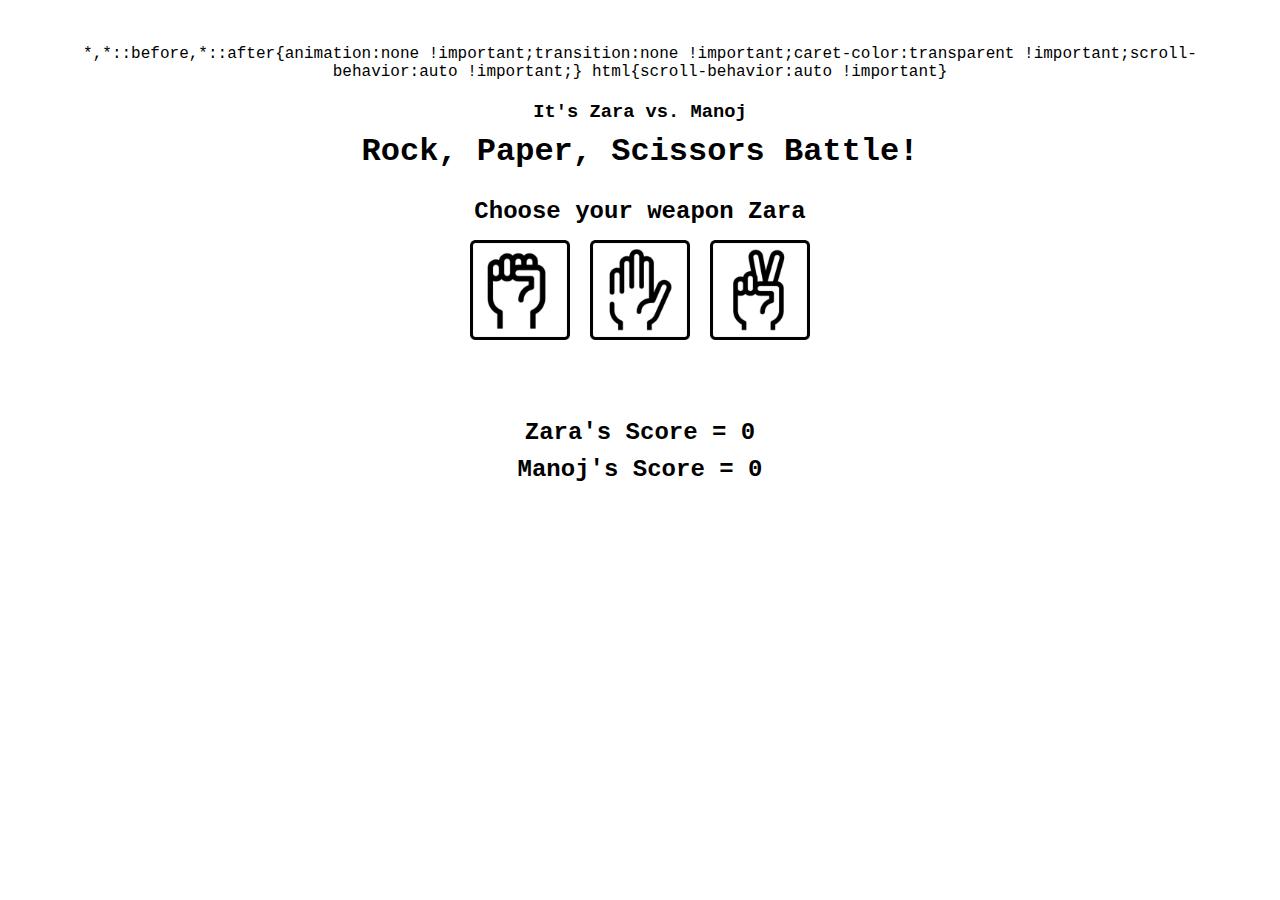
==== gamePage.html @ e96f799c "finalize this project" ====
<!DOCTYPE html>
<html lang="en">
    <head>
        <meta charset="utf-8">
        <meta name="viewport" content="width=device-width, initial-scale=1.0">
        <link rel="stylesheet" href="gamePage.css">
        <title>Rock, Paper and Scissors</title>
    </head>
    <body>
        <h3>It's Zara vs. Manoj</h3>
        <h1>Rock, Paper, Scissors Battle!</h1>
        
    <br>
        <h2>Choose your weapon Zara</h2>
        <div class="container">
            <input type="image" src="./images/rock.png" id="rockImage" onclick="playRock()">
            <input type="image" src="./images/paper.png" id="paperImage" onclick="playPaper()">
            <input type="image" src="./images/scissors.png" id="scissorsImage" onclick="playScissors()">
        </div>
    </br>

    <p id="paragraph"></p>

    <br>
    <br>
    <h2 id="your-Score"></h2>
    <h2 id="manoj-Score"></h2>
    </br>
    </br>

    <p id="finalResult"></p>

    <h4 id="refreshInstruction"></h4>


    <audio id="audioOfRock" src="./sound/click.mp3"></audio>
    <audio id="audioOfPaper" src="./sound/click.mp3"></audio>
    <audio id="audioOfScissors" src="./sound/click.mp3"></audio>
    <script src="./script.js"></script>

    </body>
</html>
---- gamePage.css ----
title,
script {
    display: none;
}

* {
    font-family: 'Courier New', Courier, monospace;
    text-align: center;
    margin: 5px 10px 5px 10px;
    display: flex;
    flex-direction: column;
    justify-content: space-between;
    align-items: center;
}

.container {
    display: flex;
    flex-direction: row;
}

#rockImage,
#paperImage,
#scissorsImage {
    width: 100px;
    height: auto;
}

p {
    font-size: large;
    font-weight: bold;
}

#finalResult {
    color: white;
    background-color: black;
    border-radius: 2px;
}
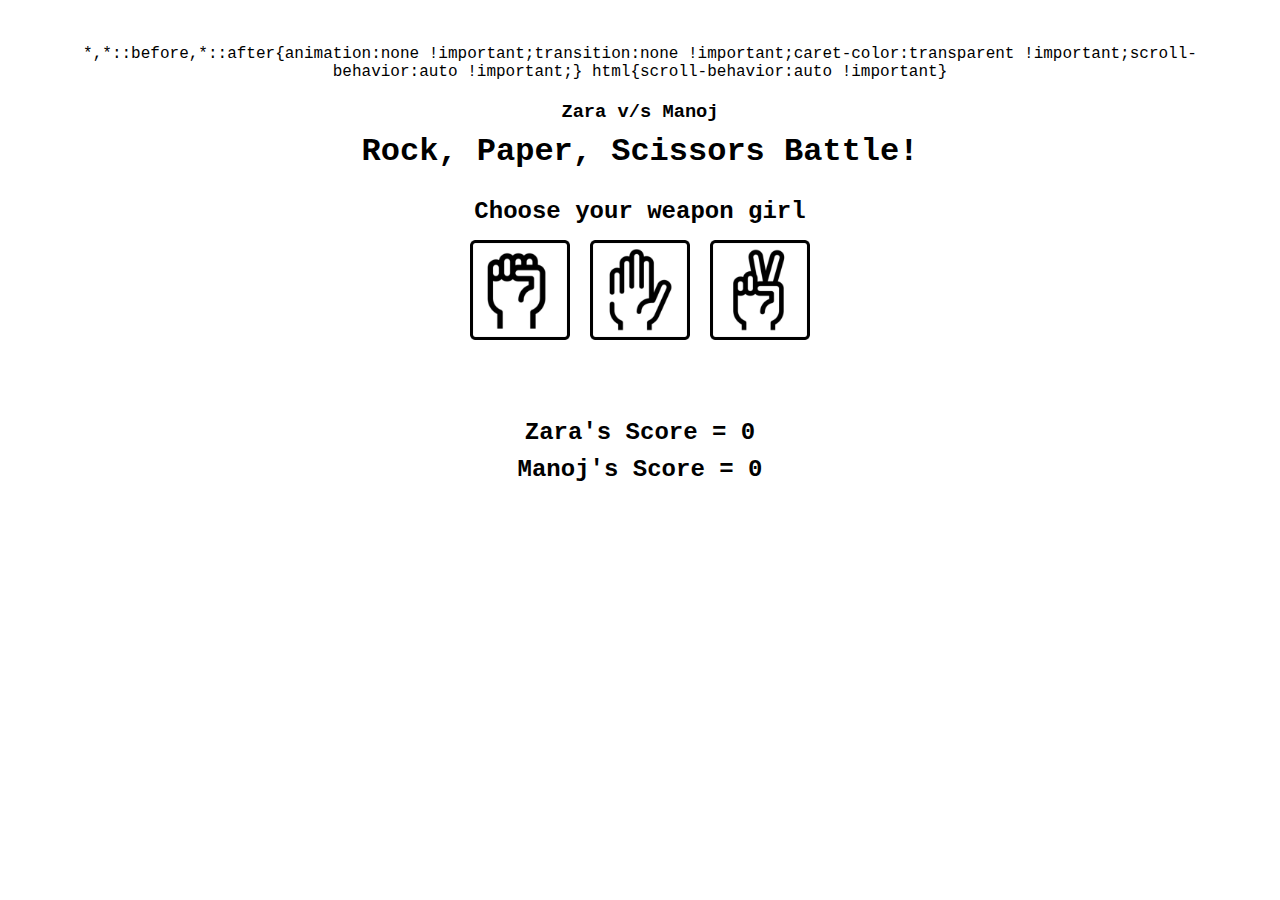
==== commit f3d92c51: "make small changes in the html" ====
--- a/gamePage.html
+++ b/gamePage.html
@@ -7,15 +7,15 @@
         <title>Rock, Paper and Scissors</title>
     </head>
     <body>
-        <h3>It's Zara vs. Manoj</h3>
+        <h3>Zara v/s Manoj</h3>
         <h1>Rock, Paper, Scissors Battle!</h1>
         
     <br>
-        <h2>Choose your weapon Zara</h2>
+        <h2>Choose your weapon girl</h2>
         <div class="container">
-            <input type="image" src="./images/rock.png" id="rockImage" onclick="playRock()">
-            <input type="image" src="./images/paper.png" id="paperImage" onclick="playPaper()">
-            <input type="image" src="./images/scissors.png" id="scissorsImage" onclick="playScissors()">
+            <input type="image" src="./images/rock.png" id="rockImage" onclick="playRock();disableImage();">
+            <input type="image" src="./images/paper.png" id="paperImage" onclick="playPaper();disableImage();">
+            <input type="image" src="./images/scissors.png" id="scissorsImage" onclick="playScissors();disableImage();">
         </div>
     </br>
 
@@ -30,7 +30,9 @@
 
     <p id="finalResult"></p>
 
-    <h4 id="refreshInstruction"></h4>
+    <br>
+    <h5 id="refreshInstruction"></h5>
+    </br>
 
 
     <audio id="audioOfRock" src="./sound/click.mp3"></audio>
--- a/gamePage.css
+++ b/gamePage.css
@@ -11,6 +11,10 @@
     flex-direction: column;
     justify-content: space-between;
     align-items: center;
+}
+
+h3 {
+    text-align: center;
 }
 
 .container {
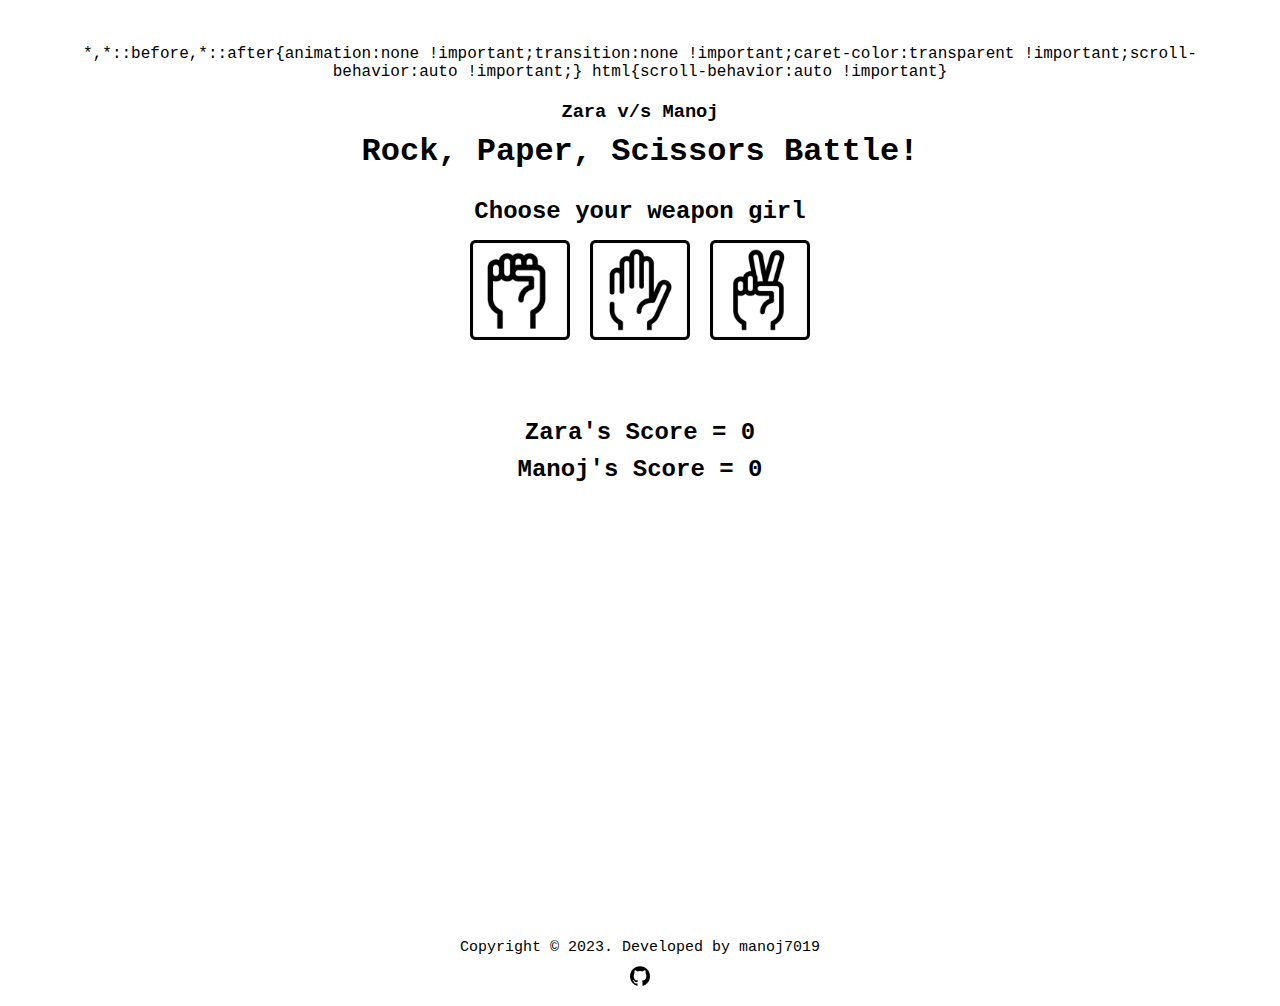
==== commit 591626fa: "add copyright line and github icon at footer" ====
--- a/gamePage.html
+++ b/gamePage.html
@@ -40,5 +40,10 @@
     <audio id="audioOfScissors" src="./sound/click.mp3"></audio>
     <script src="./script.js"></script>
 
+    <footer>
+        <p id="footerText">Copyright © 2023. Developed by manoj7019</p>
+        <img id="githubIcon2"src="./images/github-logo.png">
+    </footer>
+
     </body>
 </html>--- a/gamePage.css
+++ b/gamePage.css
@@ -38,4 +38,24 @@
     color: white;
     background-color: black;
     border-radius: 2px;
+}
+
+body {
+    min-height: 100vh;
+    display: flex;
+    flex-direction: column;
+}
+
+footer {
+    margin-top: auto;
+}
+
+#footerText {
+    font-size: 15px;
+    font-weight: normal;
+}
+
+#githubIcon2 {
+    height: 20px;
+    width: auto;
 }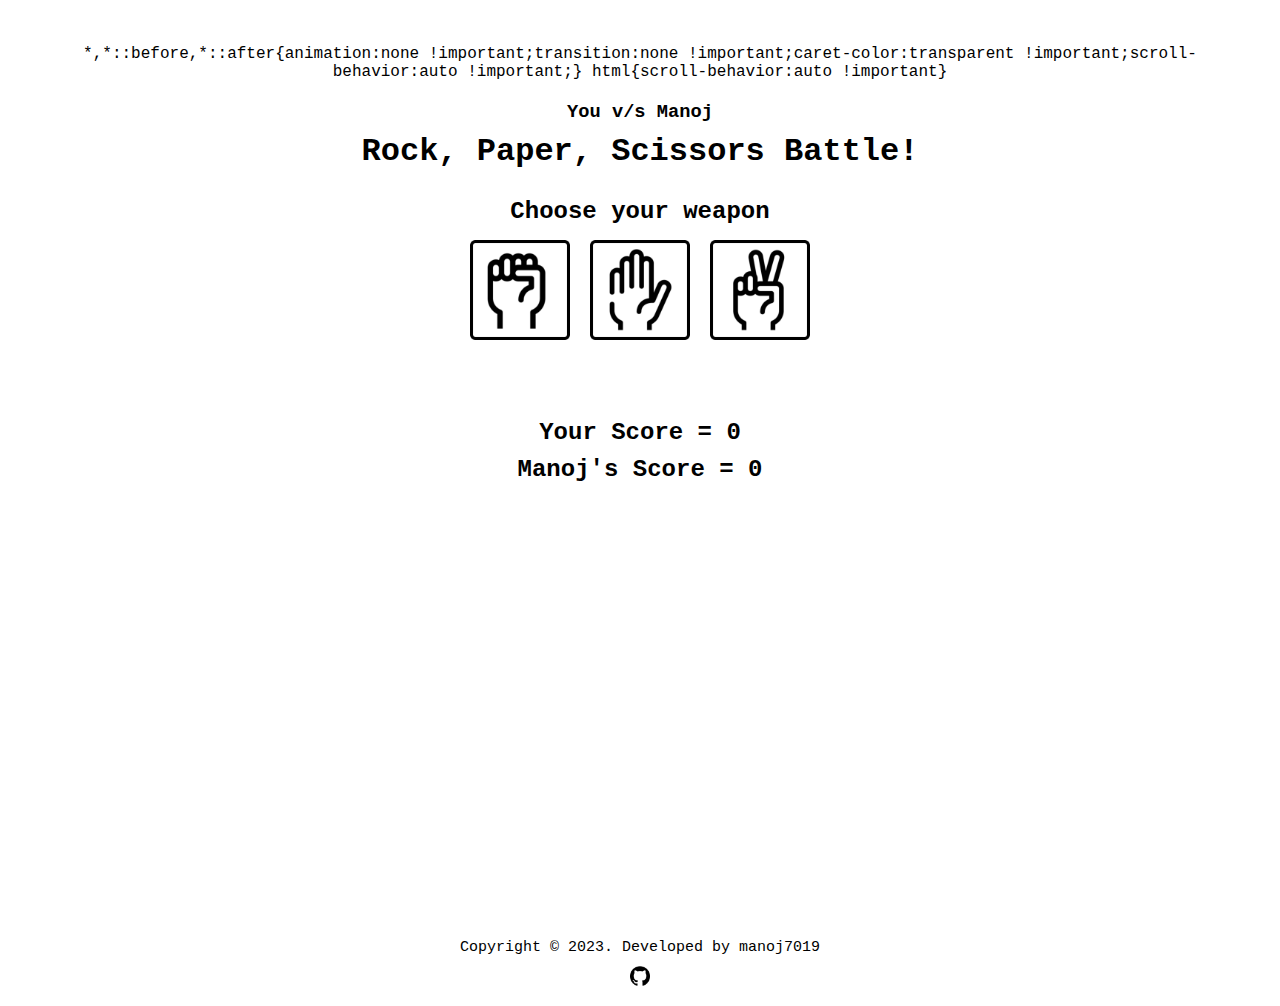
==== commit c131dcf5: "replace the name 'zara' with 'you'" ====
--- a/gamePage.html
+++ b/gamePage.html
@@ -7,11 +7,11 @@
         <title>Rock, Paper and Scissors</title>
     </head>
     <body>
-        <h3>Zara v/s Manoj</h3>
+        <h3>You v/s Manoj</h3>
         <h1>Rock, Paper, Scissors Battle!</h1>
         
     <br>
-        <h2>Choose your weapon girl</h2>
+        <h2>Choose your weapon</h2>
         <div class="container">
             <input type="image" src="./images/rock.png" id="rockImage" onclick="playRock();disableImage();">
             <input type="image" src="./images/paper.png" id="paperImage" onclick="playPaper();disableImage();">
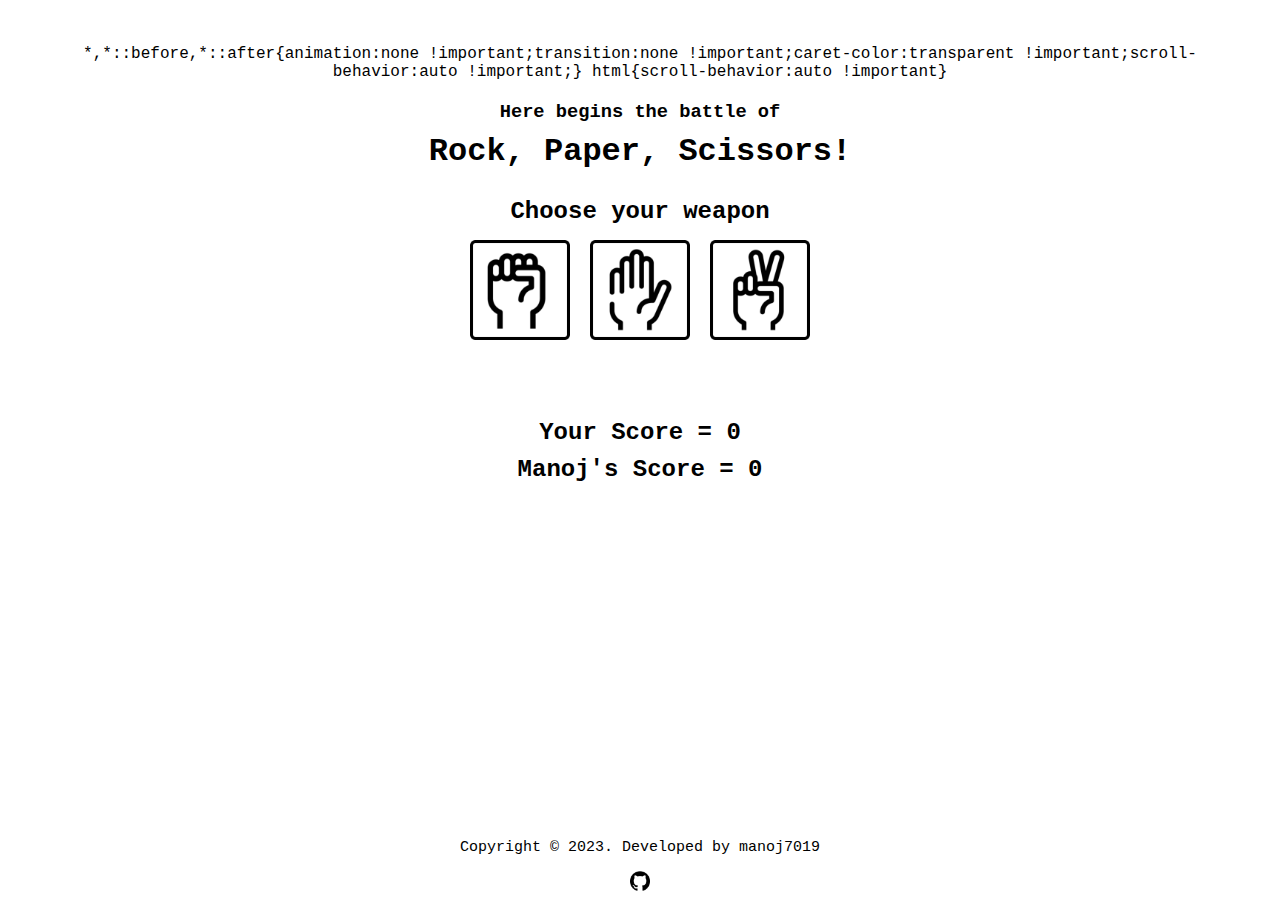
==== commit c5408a26: "update githubIcon and min-height of body css(90vh)" ====
--- a/gamePage.html
+++ b/gamePage.html
@@ -7,8 +7,8 @@
         <title>Rock, Paper and Scissors</title>
     </head>
     <body>
-        <h3>You v/s Manoj</h3>
-        <h1>Rock, Paper, Scissors Battle!</h1>
+        <h3>Here begins the battle of</h3>
+        <h1>Rock, Paper, Scissors!</h1>
         
     <br>
         <h2>Choose your weapon</h2>
@@ -42,7 +42,7 @@
 
     <footer>
         <p id="footerText">Copyright © 2023. Developed by manoj7019</p>
-        <img id="githubIcon2"src="./images/github-logo.png">
+        <a href="https://github.com/manoj7019"><img id="githubIcon2"src="./images/github-logo.png"></a>
     </footer>
 
     </body>
--- a/gamePage.css
+++ b/gamePage.css
@@ -41,7 +41,7 @@
 }
 
 body {
-    min-height: 100vh;
+    min-height: 90vh;
     display: flex;
     flex-direction: column;
 }
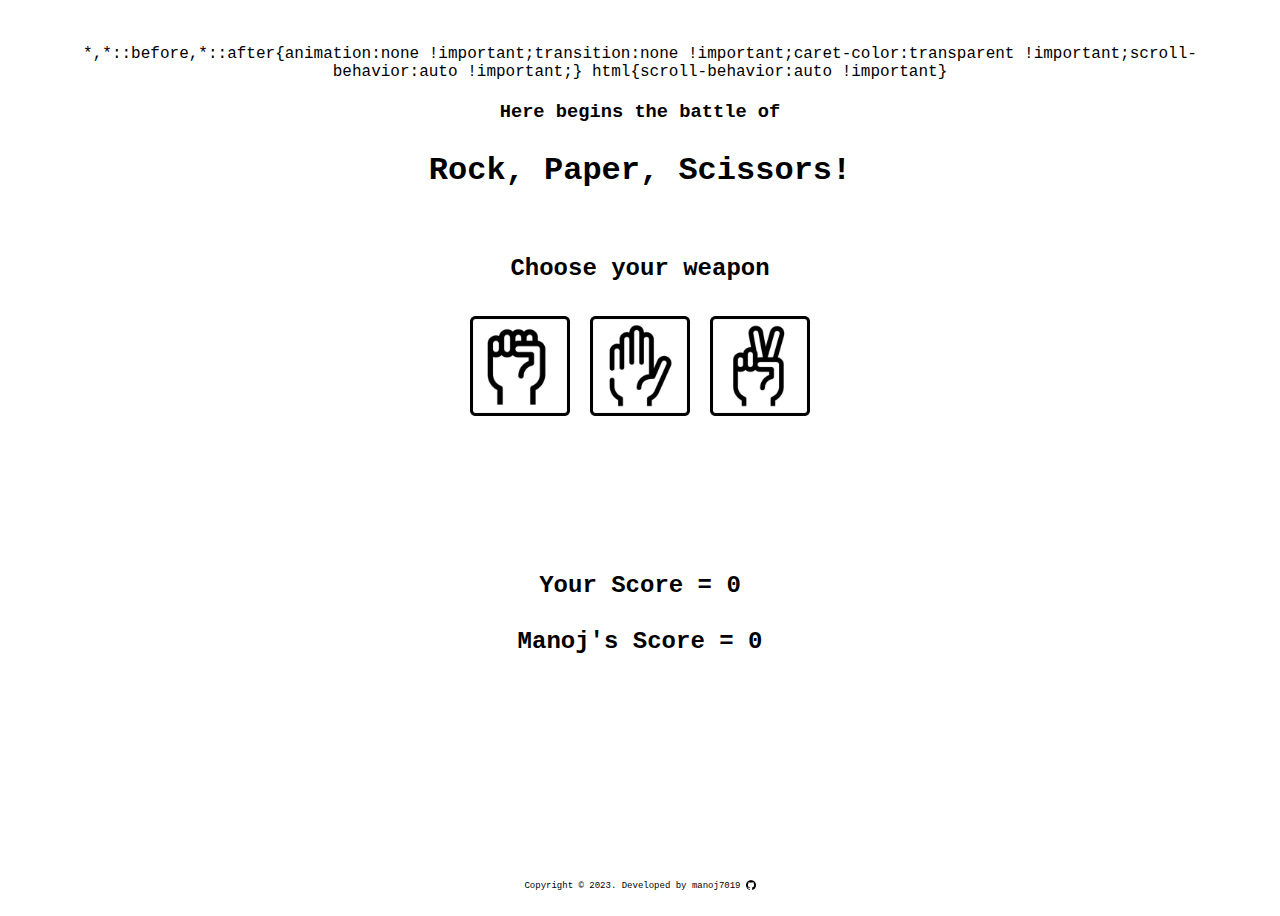
==== commit 6c991f55: "align the foot text and icon" ====
--- a/gamePage.html
+++ b/gamePage.html
@@ -41,8 +41,12 @@
     <script src="./script.js"></script>
 
     <footer>
-        <p id="footerText">Copyright © 2023. Developed by manoj7019</p>
-        <a href="https://github.com/manoj7019"><img id="githubIcon2"src="./images/github-logo.png"></a>
+        <div class="copyright">
+            <p class="copyright-text">Copyright © 2023. Developed by manoj7019</p>
+            <a class="github-icon" href="https://github.com/manoj7019">
+            <img class="githubIcon" src="./images/github-logo.png">
+            </a>
+        </div>
     </footer>
 
     </body>
--- a/gamePage.css
+++ b/gamePage.css
@@ -46,16 +46,22 @@
     flex-direction: column;
 }
 
-footer {
-    margin-top: auto;
+.copyright {
+    display: flex;
+    flex-direction: row;
+    align-items: center;
 }
 
-#footerText {
-    font-size: 15px;
+.copyright-text {
+    font-size: 9px;
     font-weight: normal;
 }
 
-#githubIcon2 {
-    height: 20px;
+.github-icon {
+    margin: -2px 0px 0px -15px;
+}
+
+.githubIcon {
+    height: 10px;
     width: auto;
 }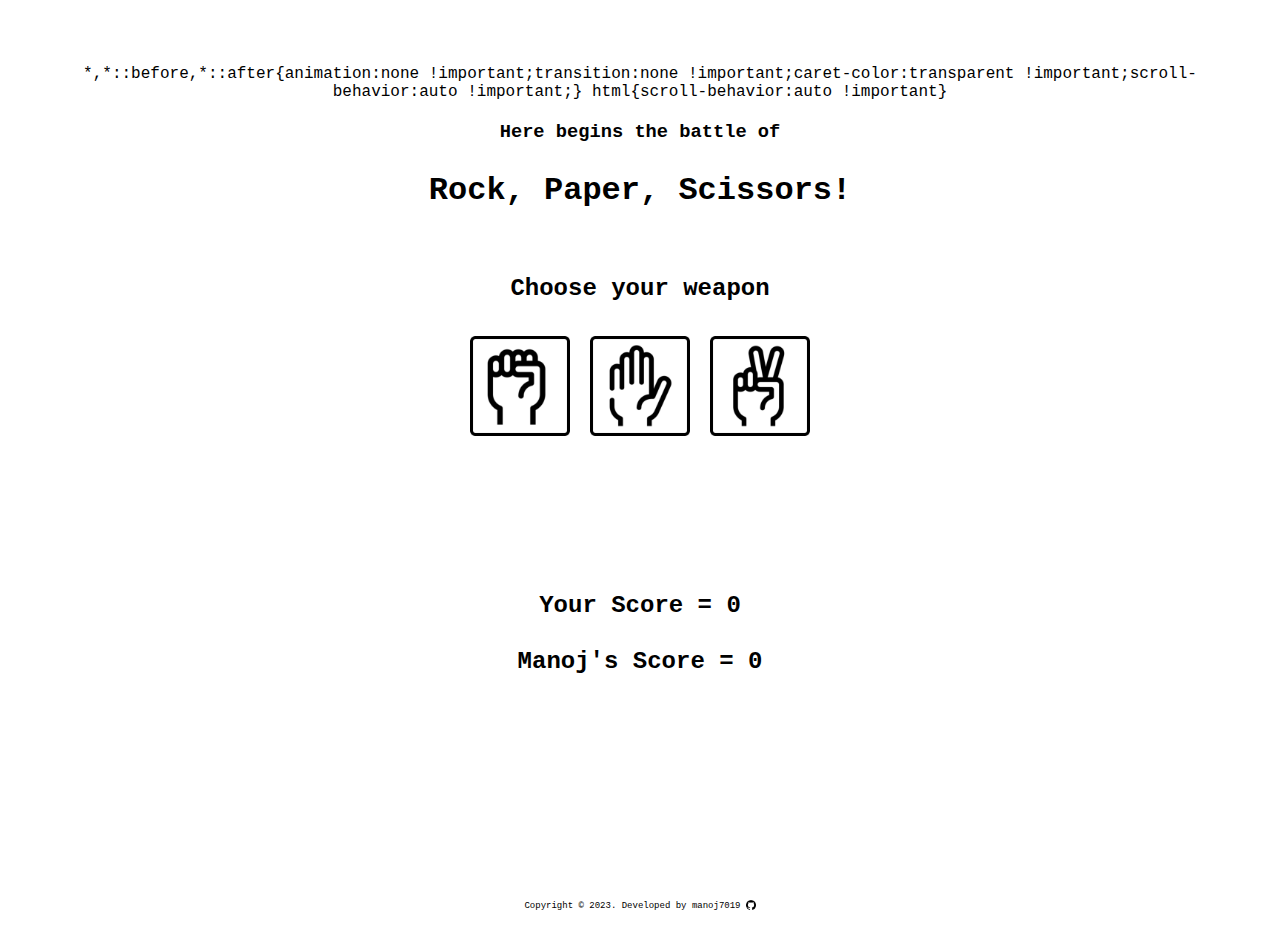
==== commit a1ed246e: "eliminate policy error and favicon 404" ====
--- a/gamePage.html
+++ b/gamePage.html
@@ -4,6 +4,8 @@
         <meta charset="utf-8">
         <meta name="viewport" content="width=device-width, initial-scale=1.0">
         <link rel="stylesheet" href="gamePage.css">
+        <meta http-equiv="Permissions-Policy" content="interest-cohort=()">
+        <link rel="shortcut icon" href="#">
         <title>Rock, Paper and Scissors</title>
     </head>
     <body>
@@ -50,4 +52,4 @@
     </footer>
 
     </body>
-</html>+</html>
